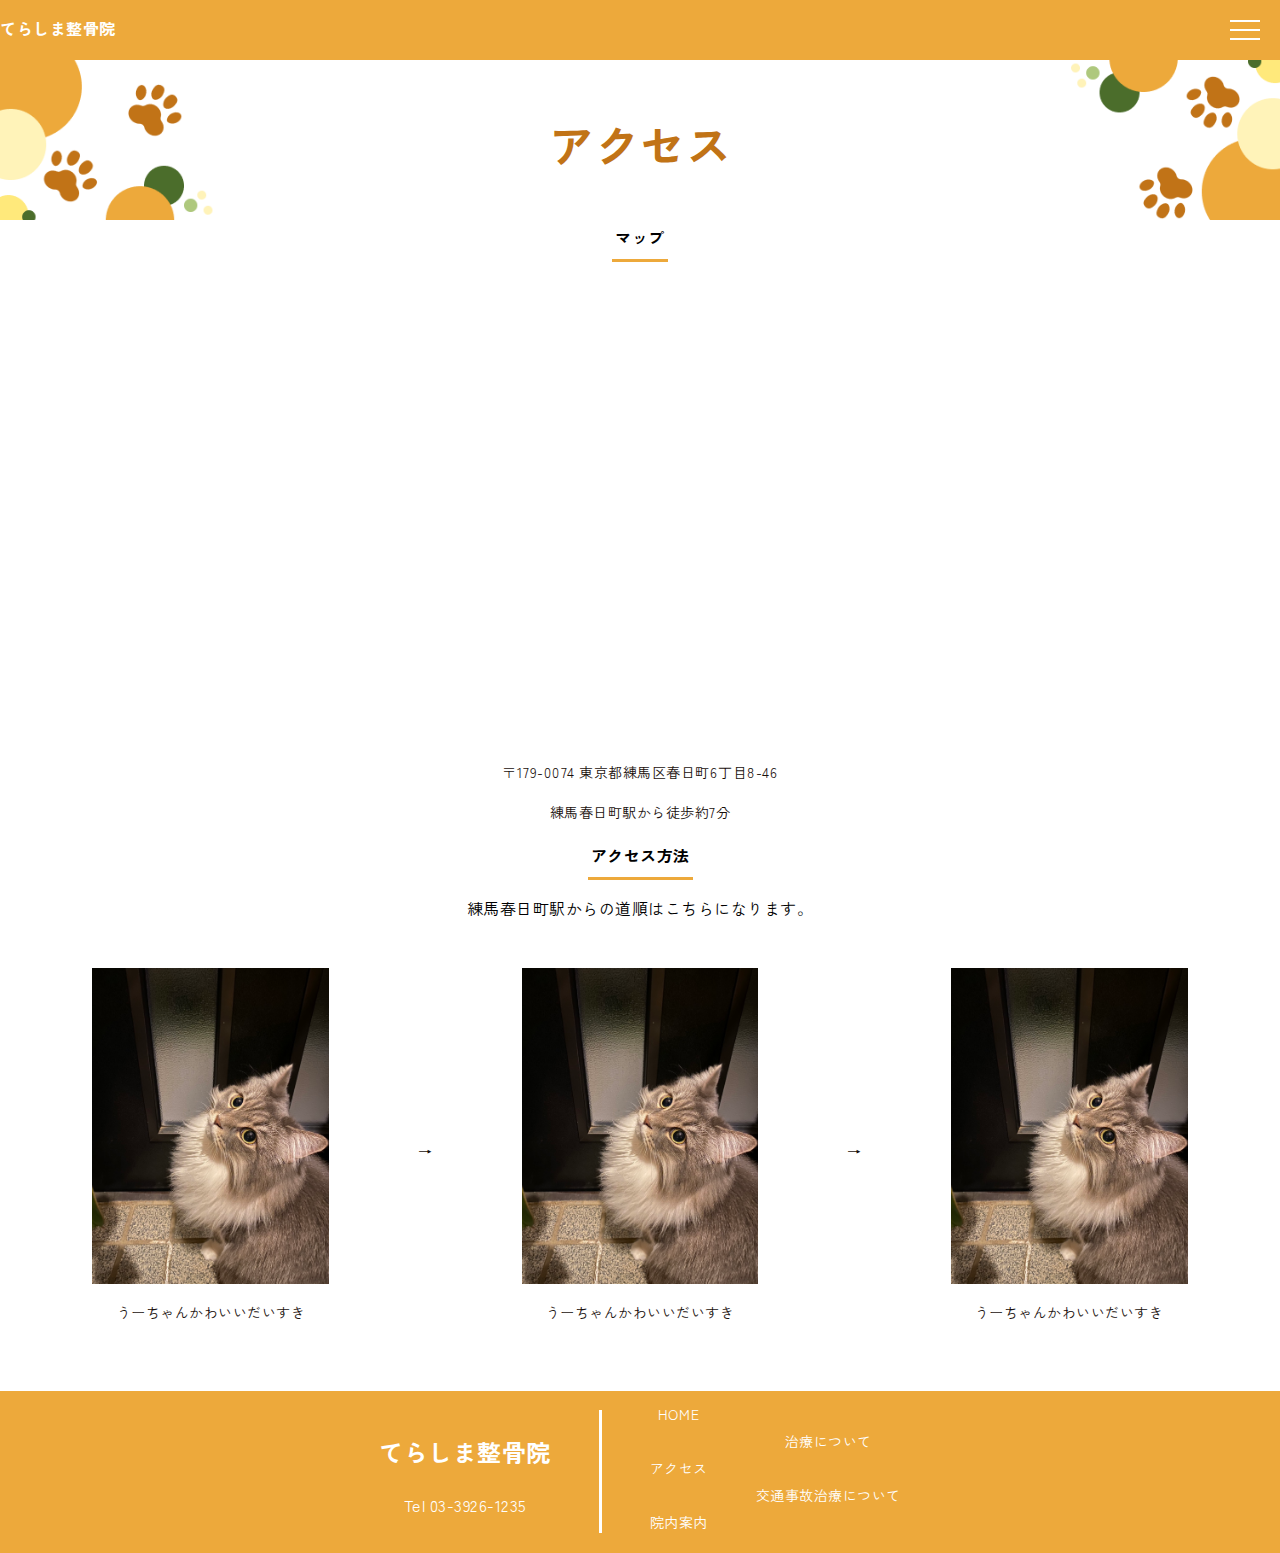
==== pages/access.html @ a2a347ac "tets" ====
<!DOCTYPE html>
<html lang="ja">
<head>
     <meta charset="utf-8">
     <title>てらしま整骨院</title>
     <link rel="stylesheet" href="../statics/style.css">
     <link rel="preconnect" href="https://fonts.googleapis.com">
<link rel="preconnect" href="https://fonts.gstatic.com" crossorigin>
<link href="https://fonts.googleapis.com/css2?family=Zen+Kaku+Gothic+New:wght@400;700&display=swap" rel="stylesheet">
<script src="https://ajax.googleapis.com/ajax/libs/jquery/3.4.1/jquery.min.js"></script>
      <script type="text/javascript" src="../statics/index.js"></script>
</head>

<body>
     <header class="bar">
          <div class="menu">
              <span class="menu__line menu__line--top"></span>
              <span class="menu__line menu__line--center"></span>
              <span class="menu__line menu__line--bottom"></span>
        </div>
          <nav class="gnav">
              <div class="gnav__wrap">
                  <ul class="gnav__menu">
                    <li class="gnav__menu__item"><a href="../Index.html">Top</a></li>
                    <li class="gnav__menu__item"><a href="../pages/access.html">アクセス</a></li>
                    <li class="gnav__menu__item"><a href="../pages/hospital.html">院内紹介</a></li>
                    <li class="gnav__menu__item"><a href="../pages/accident.html">交通事故治療について</a></li>
                    <li class="gnav__menu__item"><a href="../pages/heal.html">その他治療について</a></li>
                  </ul>
              </div>
          </nav>
              <div class="logo">
                  <p>てらしま整骨院</p>
                  </div>
      </header>
    <div class="hero">
        <img  class="herophoto" src="../image/hero.png">
        <p>アクセス</p>
    </div>
    <div>
        <p class="underline">マップ</p>
    </div>
    <div class="umekomi">
        <iframe src="https://www.google.com/maps/embed?pb=!1m18!1m12!1m3!1d6475.632403469119!2d139.63457894069484!3d35.755322072677714!2m3!1f0!2f0!3f0!3m2!1i1024!2i768!4f13.1!3m3!1m2!1s0x6018ec45ae5fbbbf%3A0x8968f90717d98bf0!2z44Gm44KJ44GX44G-5pW06aqo6Zmi!5e0!3m2!1sja!2sjp!4v1710612311200!5m2!1sja!2sjp" width="600" height="450" style="border:0;" allowfullscreen="" loading="lazy" referrerpolicy="no-referrer-when-downgrade"></iframe>
    </div>
    <div class="ac_setumei">
        <p class="paragraph">
            〒179-0074 東京都練馬区春日町6丁目8-46
        </p>
        <p class="paragraph">
            練馬春日町駅から徒歩約7分
        </p>
    </div>
    <div>
        <p class="underline">アクセス方法</p>
    </div>
    <div class="ac_setumei">
        <p clss="paragraph">
            練馬春日町駅からの道順はこちらになります。
        </p>
    </div>
    <div class="mitijun">
        <div class="miti_item">
            <img src="../image/sample.JPG">
            <p class="paragraph">
                うーちゃんかわいいだいすき
            </p>
        </div>
        <div class="yajirushi">
            <p class="paragraph">
                →
            </p>
        </div>
        <div class="miti_item">
            <img src="../image/sample.JPG">
            <p class="paragraph">
                うーちゃんかわいいだいすき
            </p>
        </div>
        <div class="yajirushi">
            <p class="paragraph">
                →
            </p>
        </div>
        <div class="miti_item">
            <img src="../image/sample.JPG">
            <p class="paragraph">
                うーちゃんかわいいだいすき
            </p>
        </div>
    </div>
    <div class="footer">
        <div class="name">
            <p class="tera pargraph">
                てらしま整骨院
            </p>
            <p>
               Tel 03-3926-1235
            </p>
        </div>
        <div class="f_content">
                <p class="paragraph"><a href="../Index.html">HOME</a></p>
                <p class="paragraph"><a href="../pages/access.html">アクセス</a></p>
                <p class="paragraph"><a href="../pages/hospital.html">院内案内</a></p>
        </div>
        <div class="f_content">
            <p class="paragraph"><a href="../pages/heal.html">治療について</a></p> 
            <p class="paragraph"><a href="../pages/accident.html">交通事故治療について</a></p>
        </div>
    </div>
    <style>
        body{
            background-color: #ffffff;
            margin: 0;
        }
       .umekomi{
        margin: 0 auto;
        padding: 1rem 0 1rem;
        width: 50%;
       }
       .umekomi iframe{
        width: 100%;
       }
       .ac_setumei{
        text-align: center;
       }
       .mitijun{
            display: flex;
            flex-direction: row;
            justify-content: space-around;
            align-items: center;
            margin: 3rem ;
        }
        .miti_item{
            width: 20%;
            text-align: center;
        }
        .miti_item img{
            width: 100%;
        }
        @media screen and (max-width: 767px) {
            .mitijun{
                flex-direction: column;
            }
            .miti_item{
                width: 55%;
            }
            .yajirushi{
                display: none;
            }
        }
    </style>
</body>
---- statics/style.css ----
html{
    height: 100%;
}    
body {
  font-family: "Zen Kaku Gothic New", sans-serif;
  background-color:#F7F1ED;
  margin: 0;
  padding-top: 60px;
  width:100%;
  position: relative;
  letter-spacing: 0.5px;
}
.paragraph{
    width:100%;
    letter-spacing: 0.5px;
    line-height: 18px;
    font-size: 14px;
    padding-bottom: 8px;
    font-weight: 400;
    color:#190F0C;
}
/*アンダーライン*/
.underline{
    margin: 0 auto;
    font-weight: bold;
    border-bottom: 3px #eda93b solid;
    padding: 0 3px 10px 3px;
    width: fit-content
} 
/*リスト*/
ul{
    width: fit-content;
    color:#190F0C;
    font-size: 14px;
  }
  li{
    color: #C17316;
  }
  span{
    color: #190F0C;
  }
/*header*/
header{
  width:100%;
  height:60px;
  background-color: #eda93b;
  position: fixed;
  top:0;
}

.logo{
    color: #ffffff;
    font-weight: bold;
}

.bar{
    z-index: 100;
    background-color: #eda93b;
}

/*menu*/
.menu{
    height: 20px;/*menubar size*/
    width: 30px;/*menubar size*/
    position: fixed;/*menubar position*/
    right: 20px;/*menubar position*/
    top: 20px;/*menubar position*/
    z-index: 99;/*menubar 一番手前側に配置*/
    cursor: pointer;/*カーソルを指の形に変更*/
}
.menu__line{
    background: #ffffff;/*bar color*/
    display: block;/*https://saruwakakun.com/html-css/basic/display*/
    height: 2px;/*bar thickness*/
    position: absolute;/*絶対位置*/
    width: 100%;/*棒の長さ*/
    transition-duration: .1s;
}
.menu__line--center{
    top: 9px;/*棒の位置*/
        transition-duration: .1s;
}
.menu__line--bottom{
    bottom: 0;/*下の棒の位置*/
        transition-duration: .1s;
}
.menu__line--top.active{
    top: 8px;
    transform: rotate(45deg);/*上の棒の挙動*/
    background-color: #ffffff;
}
.menu__line--center.active{
    transform:scaleX(0);/*真ん中の棒の挙動*/
}
.menu__line--bottom.active{
    bottom: 10px;
    transform: rotate(135deg);/*下の棒の挙動*/
    background-color: #ffffff;
}
.bar.active{
    background-color: #eda93b;
}
/*gnav*/
/*箱*/

.gnav{
    background: #eda93b;
    margin-top: 60px;
    height:100%;
    display:none;
    width: 100%;
    z-index: 98;
    position: fixed;
}
.gnav__wrap{
    align-items:center;
    text-align: center;
    display: flex;
    height: 100%;
    width: 100%;
    line-height: 0.5;
}

.gnav__menu{
    width:100%;
    position: absolute;
    left:50%;
    top:2px;
    height:90%;
    margin-bottom:30;
    overflow:auto;
    transform:translateX(-50%);
    list-style: none;
    padding: 0;
}

.gnav__menu::-webkit-scrollbar{
  width: 10px;
 }
 .gnav__menu::-webkit-scrollbar-track{
  background-color: #ffffff;
 }
 .gnav__menu::-webkit-scrollbar-thumb{
  background-color: #ffffff;
 }

.gnav__menu__item{
    text-align: center;
    margin-bottom: 70px;
    
}
.gnav__menu__item a{
      color: #ffffff;
    font-size: 1.3em;
    font-weight: bold;
      text-decoration: none;
    transition:.5s;/*黒く変わるまで*/
}
.gnav__menu__item a:hover{
    color: #fff
}


@media print, screen and (max-width:1200px){
  header{
    width:100%;
    height:60px;
    background-color: #eda93b;
    position: fixed;
    top:0;
    }
    .logo{
      padding-top: 5px;
  }
  .bar{
      z-index: 100;
  }
  
}
/*hero*/
.hero{
  position: relative;
}
.herophoto{
  width: 100%;
}

.hero p {
  position:absolute;
  top: 50%;
  left: 50%;
  -ms-transform: translate(-50%,-50%);
  -webkit-transform: translate(-50%,-50%);
  transform: translate(-50%,-50%);
  margin:0;
  padding:0;
  font-size: 3.5vw;
  font-weight: bold;
  color: #C17316;
}

/*footer*/

.footer{
    display: flex;
    flex-wrap: nowrap;
    align-items: center;
    justify-content: center;
    background-color: #eda93b;
    color:#ffffff;
    width: 100%;
}
.footer a{
    color:#ffffff;
    text-decoration: none;
}
.f_content{
    display: flex;
    flex-direction: column;
    padding-left: 3rem;
    text-align: center;
    
}
.name{
    border-right: #ffffff solid 3px;
    height: 20%;
    padding-right: 3rem;
    text-align: center;
}
.tera{
    font: bold 24px "Zen Kaku Gothic New", sans-serif;
    color: #ffffff;
  }
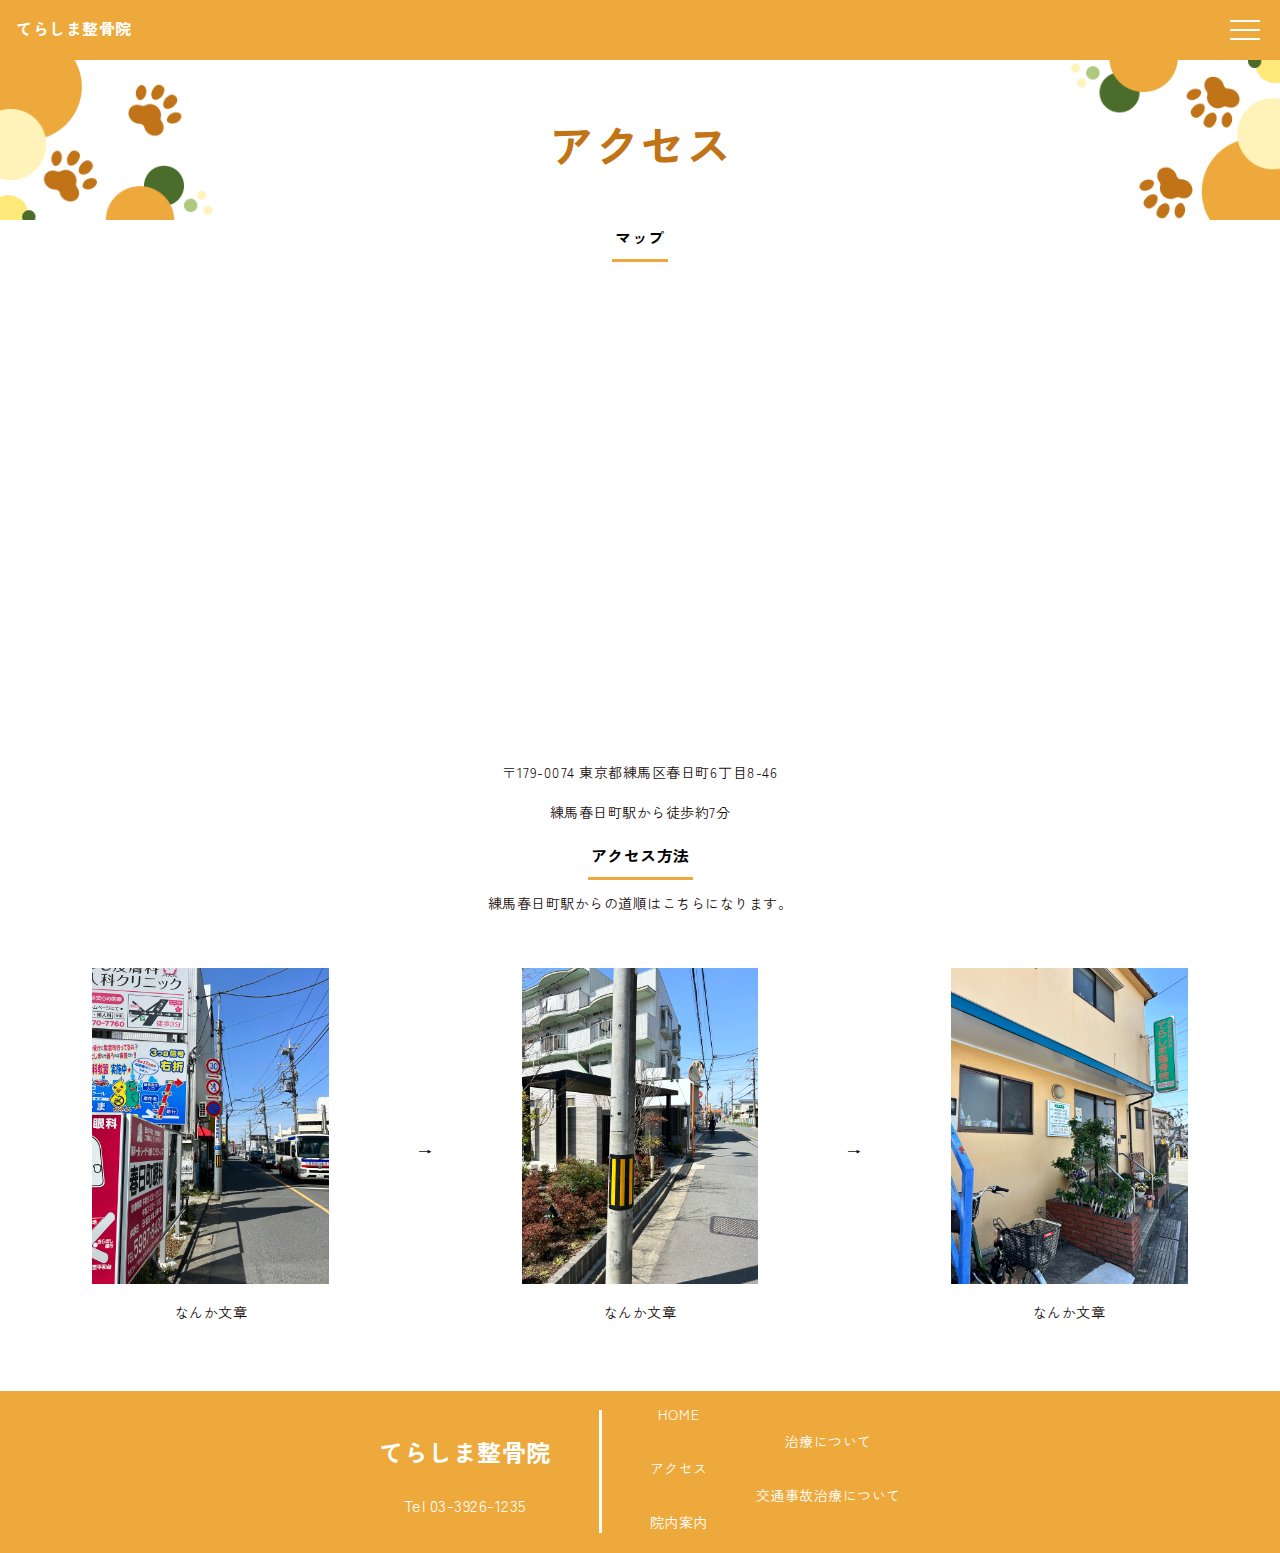
==== commit 5339b038: "aaa" ====
--- a/pages/access.html
+++ b/pages/access.html
@@ -2,15 +2,19 @@
 <html lang="ja">
 <head>
      <meta charset="utf-8">
+     <meta name="viewport" content="width=device-width, initial-scale=1, shrink-to-fit=no">
      <title>てらしま整骨院</title>
-     <link rel="stylesheet" href="../statics/style.css">
+     <link rel="stylesheet" href="../style.css">
      <link rel="preconnect" href="https://fonts.googleapis.com">
 <link rel="preconnect" href="https://fonts.gstatic.com" crossorigin>
 <link href="https://fonts.googleapis.com/css2?family=Zen+Kaku+Gothic+New:wght@400;700&display=swap" rel="stylesheet">
 <script src="https://ajax.googleapis.com/ajax/libs/jquery/3.4.1/jquery.min.js"></script>
-      <script type="text/javascript" src="../statics/index.js"></script>
+      <script type="text/javascript" src="../index.js"></script>
 </head>
-
+<!--pc/sp共にまる
+    りんたろうへ
+    ・道順のところの写真と文字を差し替えてください
+-->
 <body>
      <header class="bar">
           <div class="menu">
@@ -21,7 +25,7 @@
           <nav class="gnav">
               <div class="gnav__wrap">
                   <ul class="gnav__menu">
-                    <li class="gnav__menu__item"><a href="../Index.html">Top</a></li>
+                    <li class="gnav__menu__item"><a href="../index.html">Top</a></li>
                     <li class="gnav__menu__item"><a href="../pages/access.html">アクセス</a></li>
                     <li class="gnav__menu__item"><a href="../pages/hospital.html">院内紹介</a></li>
                     <li class="gnav__menu__item"><a href="../pages/accident.html">交通事故治療について</a></li>
@@ -55,15 +59,15 @@
         <p class="underline">アクセス方法</p>
     </div>
     <div class="ac_setumei">
-        <p clss="paragraph">
+       <p class="paragraph">
             練馬春日町駅からの道順はこちらになります。
         </p>
     </div>
     <div class="mitijun">
         <div class="miti_item">
-            <img src="../image/sample.JPG">
+            <img src="../image/access1.jpg">
             <p class="paragraph">
-                うーちゃんかわいいだいすき
+                なんか文章
             </p>
         </div>
         <div class="yajirushi">
@@ -72,9 +76,9 @@
             </p>
         </div>
         <div class="miti_item">
-            <img src="../image/sample.JPG">
+            <img src="../image/access2.jpg">
             <p class="paragraph">
-                うーちゃんかわいいだいすき
+                なんか文章
             </p>
         </div>
         <div class="yajirushi">
@@ -83,9 +87,9 @@
             </p>
         </div>
         <div class="miti_item">
-            <img src="../image/sample.JPG">
+            <img src="../image/access3.jpg">
             <p class="paragraph">
-                うーちゃんかわいいだいすき
+                なんか文章
             </p>
         </div>
     </div>
@@ -99,7 +103,7 @@
             </p>
         </div>
         <div class="f_content">
-                <p class="paragraph"><a href="../Index.html">HOME</a></p>
+                <p class="paragraph"><a href="../index.html">HOME</a></p>
                 <p class="paragraph"><a href="../pages/access.html">アクセス</a></p>
                 <p class="paragraph"><a href="../pages/hospital.html">院内案内</a></p>
         </div>
@@ -129,7 +133,7 @@
             flex-direction: row;
             justify-content: space-around;
             align-items: center;
-            margin: 3rem ;
+            margin: 3rem;
         }
         .miti_item{
             width: 20%;
@@ -141,6 +145,7 @@
         @media screen and (max-width: 767px) {
             .mitijun{
                 flex-direction: column;
+                margin: 1rem;
             }
             .miti_item{
                 width: 55%;
@@ -148,6 +153,10 @@
             .yajirushi{
                 display: none;
             }
+            .umekomi{
+                width: 80%;
+                height: fit-content;
+            }
         }
     </style>
 </body>--- a/style.css
+++ b/style.css
@@ -0,0 +1,258 @@
+@import url('https://fonts.googleapis.com/css2?family=Zen+Kaku+Gothic+New:wght@400;700&display=swap');
+html{
+    height: 100%;
+}    
+body {
+  font-family: "Zen Kaku Gothic New", sans-serif;
+  background-color:#F7F1ED;
+  margin: 0;
+  padding-top: 60px;
+  width:100%;
+  position: relative;
+  letter-spacing: 0.5px;
+  min-height: 100vh;
+  padding-bottom: 162px;
+  box-sizing: border-box;
+}
+@media screen and (max-width: 767px){
+  body{
+    padding-bottom:198px;
+  }
+}
+.paragraph{
+    width:100%;
+    letter-spacing: 0.5px;
+    line-height: 18px;
+    font-size: 14px;
+    padding-bottom: 8px;
+    font-weight: 400;
+    color:#190F0C;
+}
+/*アンダーライン*/
+.underline{
+    margin: 0 auto;
+    font-weight: bold;
+    border-bottom: 3px #eda93b solid;
+    padding: 0 3px 10px 3px;
+    width: fit-content
+} 
+/*リスト*/
+ul{
+    width: fit-content;
+    color:#190F0C;
+    font-size: 14px;
+  }
+  li{
+    color: #C17316;
+  }
+  span{
+    color: #190F0C;
+  }
+/*header*/
+header{
+  width:100%;
+  height:60px;
+  background-color: #eda93b;
+  position: fixed;
+  top:0;
+}
+
+.logo{
+    color: #ffffff;
+    font-weight: bold;
+    margin-left: 1rem;
+}
+
+.bar{
+    z-index: 100;
+    background-color: #eda93b;
+}
+
+/*menu*/
+.menu{
+    height: 20px;/*menubar size*/
+    width: 30px;/*menubar size*/
+    position: fixed;/*menubar position*/
+    right: 20px;/*menubar position*/
+    top: 20px;/*menubar position*/
+    z-index: 99;/*menubar 一番手前側に配置*/
+    cursor: pointer;/*カーソルを指の形に変更*/
+}
+.menu__line{
+    background: #ffffff;/*bar color*/
+    display: block;/*https://saruwakakun.com/html-css/basic/display*/
+    height: 2px;/*bar thickness*/
+    position: absolute;/*絶対位置*/
+    width: 100%;/*棒の長さ*/
+    transition-duration: .1s;
+}
+.menu__line--center{
+    top: 9px;/*棒の位置*/
+        transition-duration: .1s;
+}
+.menu__line--bottom{
+    bottom: 0;/*下の棒の位置*/
+        transition-duration: .1s;
+}
+.menu__line--top.active{
+    top: 8px;
+    transform: rotate(45deg);/*上の棒の挙動*/
+    background-color: #ffffff;
+}
+.menu__line--center.active{
+    transform:scaleX(0);/*真ん中の棒の挙動*/
+}
+.menu__line--bottom.active{
+    bottom: 10px;
+    transform: rotate(135deg);/*下の棒の挙動*/
+    background-color: #ffffff;
+}
+.bar.active{
+    background-color: #eda93b;
+}
+/*gnav*/
+/*箱*/
+
+.gnav{
+    background: #eda93b;
+    margin-top: 60px;
+    height:100%;
+    display:none;
+    width: 100%;
+    z-index: 98;
+    position: fixed;
+}
+.gnav__wrap{
+    align-items:center;
+    text-align: center;
+    display: flex;
+    height: 100%;
+    width: 100%;
+    line-height: 0.5;
+}
+
+.gnav__menu{
+    width:100%;
+    position: absolute;
+    left:50%;
+    top:2px;
+    height:90%;
+    margin-bottom:30;
+    overflow:auto;
+    transform:translateX(-50%);
+    list-style: none;
+    padding: 0;
+}
+
+.gnav__menu::-webkit-scrollbar{
+  width: 10px;
+ }
+ .gnav__menu::-webkit-scrollbar-track{
+  background-color: #ffffff;
+ }
+ .gnav__menu::-webkit-scrollbar-thumb{
+  background-color: #ffffff;
+ }
+
+.gnav__menu__item{
+    text-align: center;
+    margin-bottom: 70px;
+    
+}
+.gnav__menu__item a{
+      color: #ffffff;
+    font-size: 1.3em;
+    font-weight: bold;
+      text-decoration: none;
+    transition:.5s;/*黒く変わるまで*/
+}
+.gnav__menu__item a:hover{
+    color: #fff
+}
+
+
+@media print, screen and (max-width:1200px){
+  header{
+    width:100%;
+    height:60px;
+    background-color: #eda93b;
+    position: fixed;
+    top:0;
+    }
+    .logo{
+      padding-top: 5px;
+  }
+  .bar{
+      z-index: 100;
+  }
+  
+}
+/*hero*/
+.hero{
+  position: relative;
+}
+.herophoto{
+  width: 100%;
+}
+
+.hero p {
+  position:absolute;
+  top: 50%;
+  left: 50%;
+  -ms-transform: translate(-50%,-50%);
+  -webkit-transform: translate(-50%,-50%);
+  transform: translate(-50%,-50%);
+  margin:0;
+  padding:0;
+  font-size: 3.5vw;
+  font-weight: bold;
+  color: #C17316;
+}
+
+/*footer*/
+
+.footer{
+    display: flex;
+    flex-wrap: nowrap;
+    align-items: center;
+    justify-content: center;
+    background-color: #eda93b;
+    color:#ffffff;
+    width: 100%;
+    position: absolute;
+    bottom: 0;
+}
+.footer a{
+    color:#ffffff;
+    text-decoration: none;
+}
+.f_content{
+    display: flex;
+    flex-direction: column;
+    padding-left: 3rem;
+    text-align: center;
+    
+}
+.name{
+    border-right: #ffffff solid 3px;
+    height: 20%;
+    padding-right: 3rem;
+    text-align: center;
+}
+.tera{
+    font: bold 24px "Zen Kaku Gothic New", sans-serif;
+    color: #ffffff;
+  }
+  @media screen and (max-width: 767px){
+    .name{
+      padding-right:15px; 
+    }
+    .name p{
+      font-size: 14px;
+    }
+    .f_content{
+      padding-left: 10px;
+    }
+  }
+
+  